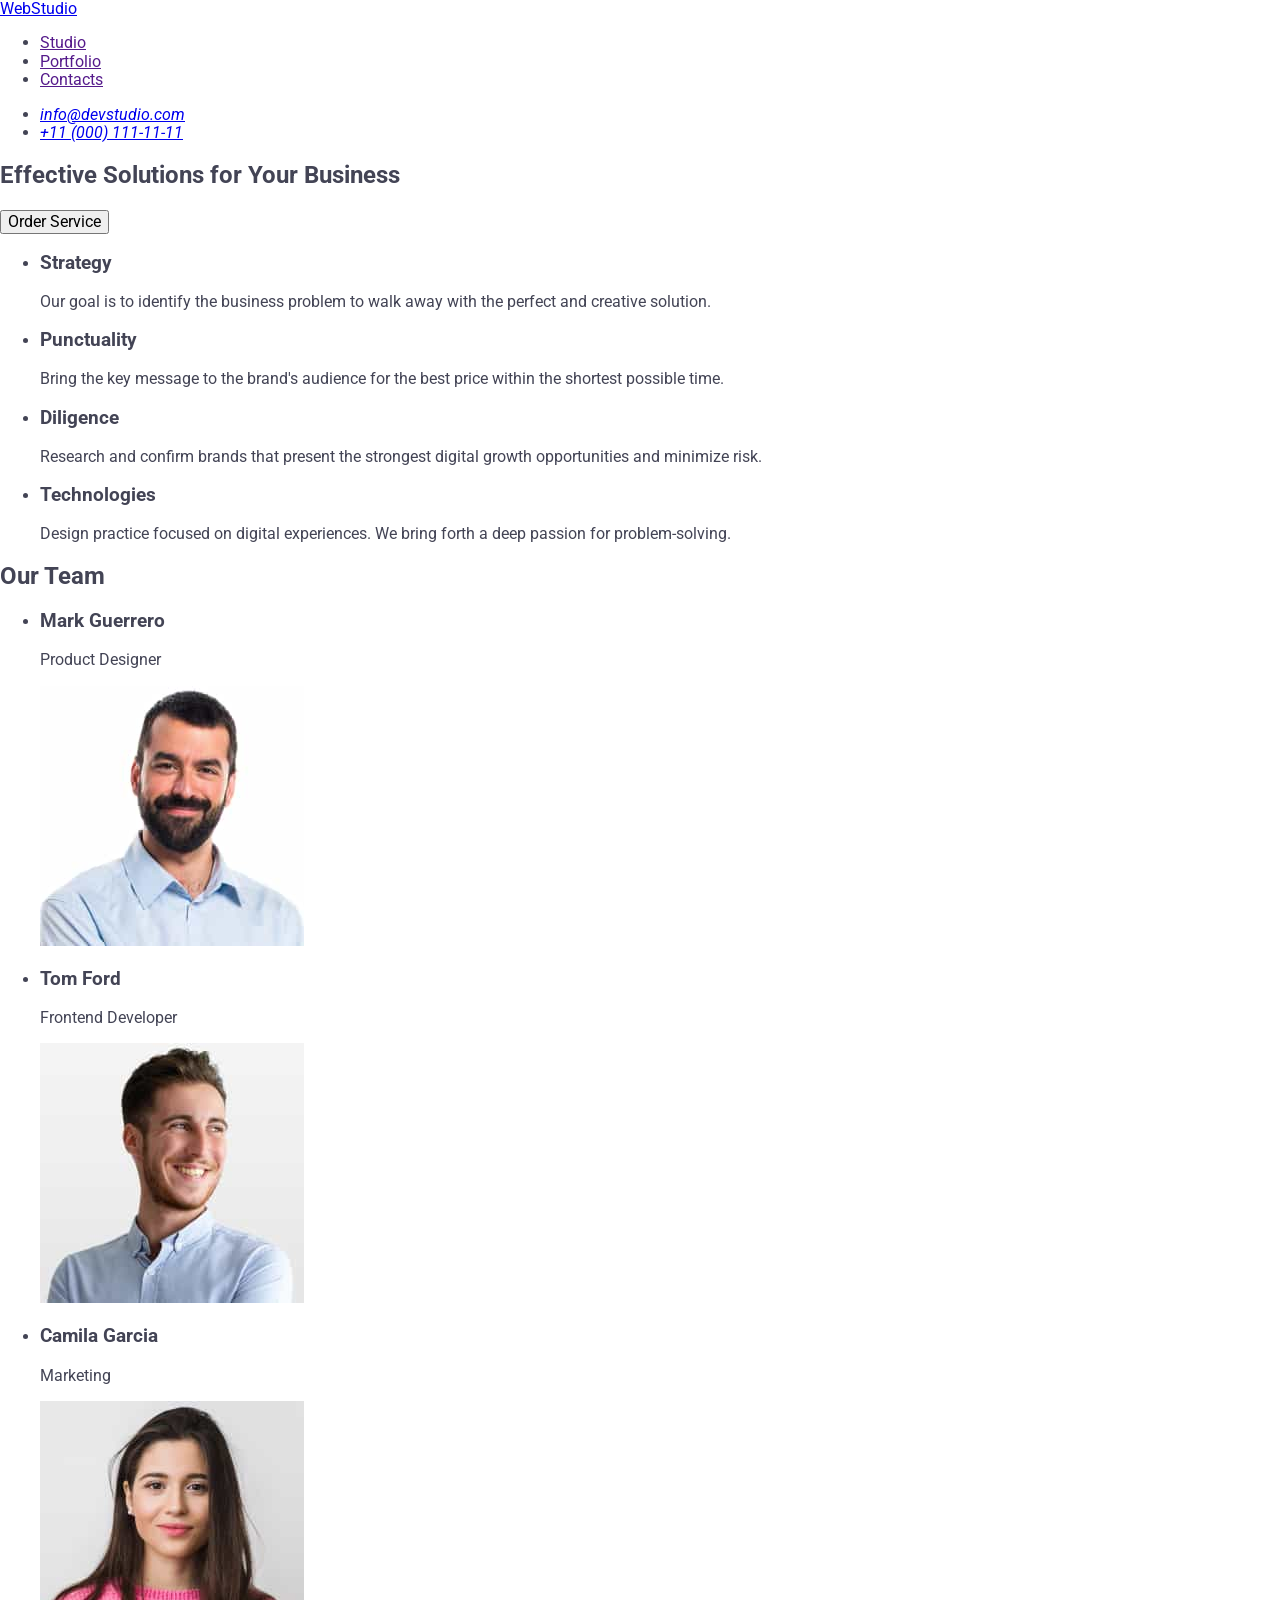
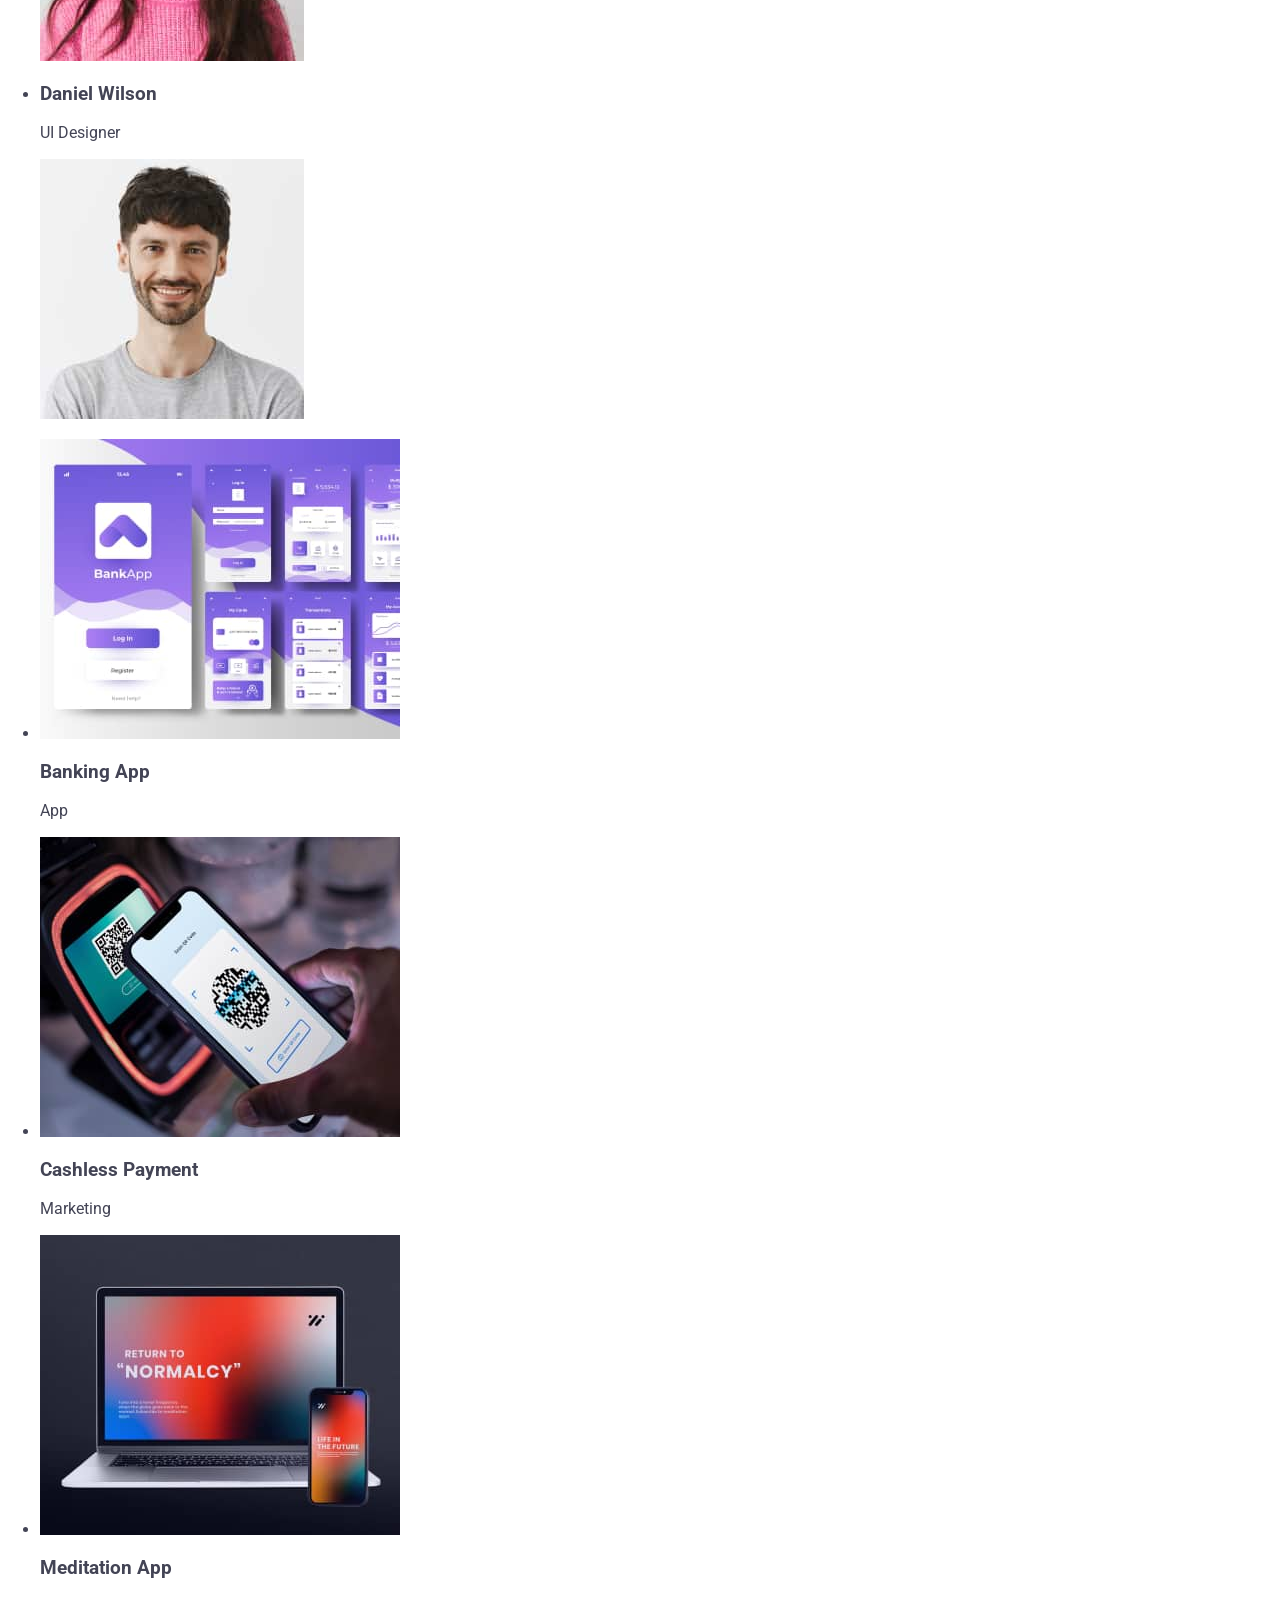
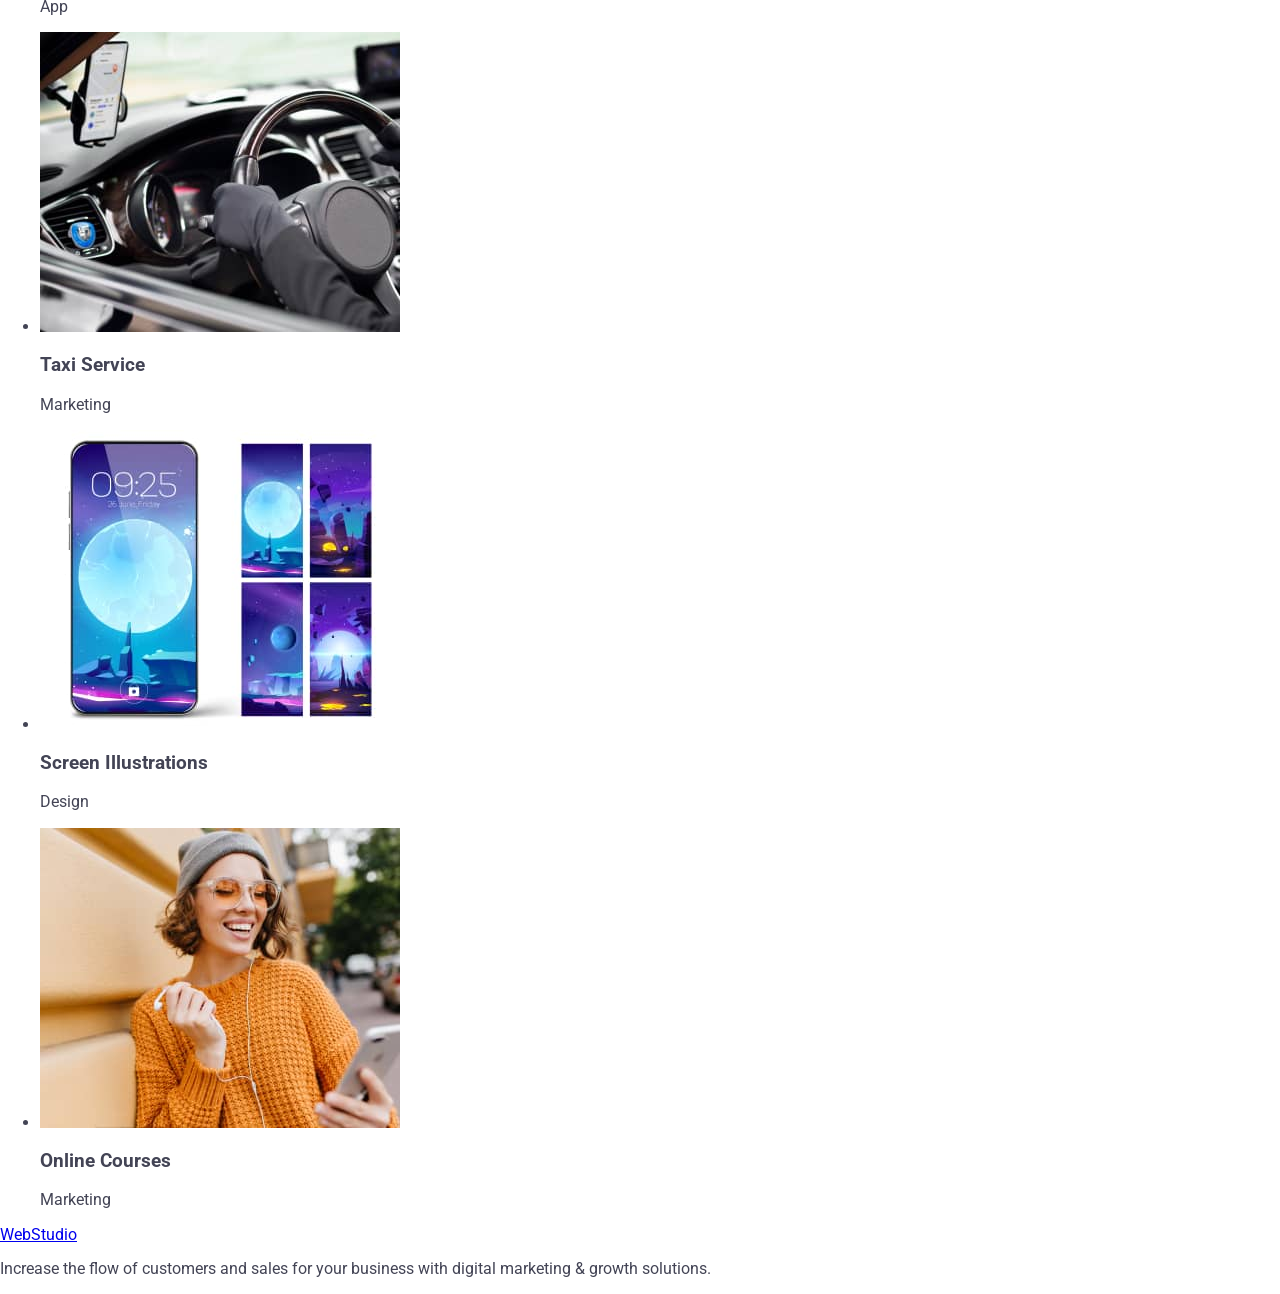
==== index.html @ 031cb02d "Styles in" ====
<!DOCTYPE html>
<html lang="en">
  <head>
    <meta charset="UTF-8" />
    <meta name="viewport" content="width=device-width, initial-scale=1.0" />
    <link
      rel="stylesheet"
      href="https://cdnjs.cloudflare.com/ajax/libs/modern-normalize/2.0.0/modern-normalize.css"
    />
    <link rel="stylesheet" href="./css/styles.css" />
    <link rel="preconnect" href="https://fonts.googleapis.com" />
    <link rel="preconnect" href="https://fonts.gstatic.com" crossorigin />
    <link
      href="https://fonts.googleapis.com/css2?family=Raleway:wght@700&family=Roboto:wght@400;500;700&display=swap"
      rel="stylesheet"
    />
    <title>Web Studio</title>
  </head>
  <body>
    <!-- Header -->
    <header class="page-header">
      <nav class="page-navigation">
        <a class="logo" href="./index.html"><span>Web</span>Studio </a>
        <ul class="header-list">
          <li class="header-list-item"><a href="">Studio</a></li>
          <li class="header-list-item"><a href="">Portfolio</a></li>
          <li class="header-list-item"><a href="">Contacts</a></li>
        </ul>
      </nav>

      <address class="page-address">
        <ul class="adddress-list">
          <li class="adddress-list-item">
            <a class="address-contacts" href="mailto:info@devstudio.com"
              >info@devstudio.com</a
            >
          </li>
          <li class="adddress-list-item">
            <a class="address-contacts" href="tel:+110001111111"
              >+11 (000) 111-11-11</a
            >
          </li>
        </ul>
      </address>
    </header>

    <main>
      <!-- Hero -->
      <section class="hero">
        <h1 class="hero-title title">Effective Solutions for Your Business</h1>
        <button class="hero-btn" type="button">Order Service</button>
      </section>

      <!-- Benefits -->
      <section class="benefits">
        <h2 class="benefits-title h2" hidden>Benefits</h2>
        <ul class="benefits-list">
          <li class="benefits-list-item">
            <h3 class="benefits-subtitle">Strategy</h3>
            <p class="benefits-text">
              Our goal is to identify the business problem to walk away with the
              perfect and creative solution.
            </p>
          </li>
          <li class="benefits-list-item">
            <h3 class="benefits-subtitle">Punctuality</h3>
            <p class="benefits-text">
              Bring the key message to the brand's audience for the best price
              within the shortest possible time.
            </p>
          </li>
          <li class="benefits-list-item">
            <h3 class="benefits-subtitle">Diligence</h3>
            <p class="benefits-text">
              Research and confirm brands that present the strongest digital
              growth opportunities and minimize risk.
            </p>
          </li>
          <li class="benefits-list-item">
            <h3 class="benefits-subtitle">Technologies</h3>
            <p class="benefits-text">
              Design practice focused on digital experiences. We bring forth a
              deep passion for problem-solving.
            </p>
          </li>
        </ul>
      </section>

      <!-- Our Team -->
      <section class="team">
        <h2 class="team-title h2">Our Team</h2>
        <ul class="team-list">
          <li class="team-list-item">
            <h3 class="team-subtitle">Mark Guerrero</h3>
            <p class="team-text">Product Designer</p>
            <img
              src="./images/mark.jpg"
              alt="Team Member Mark"
              width="264"
              height="260"
            />
          </li>
          <li class="team-list-item">
            <h3 class="team-subtitle">Tom Ford</h3>
            <p class="team-text">Frontend Developer</p>
            <img
              src="./images/tom.jpg"
              alt="Team Member Tom"
              width="264"
              height="260"
            />
          </li>
          <li class="team-list-item">
            <h3 class="team-subtitle">Camila Garcia</h3>
            <p class="team-text">Marketing</p>
            <img
              src="./images/camila.jpg"
              alt="Team Member Camila"
              width="264"
              height="260"
            />
          </li>
          <li class="team-list-item">
            <h3 class="team-subtitle">Daniel Wilson</h3>
            <p class="team-text">UI Designer</p>
            <img
              src="./images/daniel.jpg"
              alt="Team Member Daniel"
              width="264"
              height="260"
            />
          </li>
        </ul>
      </section>

      <!-- Portfolio -->
      <section class="portfolio">
        <ul class="portfolio-list">
          <li class="portfolio-list-item">
            <img
              src="./images/banking-app.jpg"
              alt="Interface of a banking App"
              width="360px"
              height="300px"
            />
            <h3 class="portfolio-subtitle">Banking App</h3>
            <p class="portfolio-text">App</p>
          </li>
          <li class="portfolio-list-item">
            <img
              src="./images/cashless-payment.jpg"
              alt="Cashless Payment Showcase"
              width="360px"
              height="300px"
            />
            <h3 class="portfolio-subtitle">Cashless Payment</h3>
            <p class="portfolio-text">Marketing</p>
          </li>
          <li class="portfolio-list-item">
            <img
              src="./images/meditation-app.jpg"
              alt="Laptop Running Meditation App"
              width="360px"
              height="300px"
            />
            <h3 class="portfolio-subtitle">Meditation App</h3>
            <p class="portfolio-text">App</p>
          </li>
          <li class="portfolio-list-item">
            <img
              src="./images/taxi-service.jpg"
              alt="Driver Using Taxi Service"
              width="360px"
              height="300px"
            />
            <h3 class="portfolio-subtitle">Taxi Service</h3>
            <p class="portfolio-text">Marketing</p>
          </li>
          <li class="portfolio-list-item">
            <img
              src="./images/screen-illu.jpg"
              alt="Showcase of 5 Screen Illustrations"
              width="360px"
              height="300px"
            />
            <h3 class="portfolio-subtitle">Screen Illustrations</h3>
            <p class="portfolio-text">Design</p>
          </li>
          <li class="portfolio-list-item">
            <img
              src="./images/online-lessons.jpg"
              alt="Woman Attending Online Lessons on the Street"
              width="360px"
              height="300px"
            />
            <h3 class="portfolio-subtitle">Online Courses</h3>
            <p class="portfolio-text">Marketing</p>
          </li>
        </ul>
      </section>
    </main>

    <footer class="page-footer">
      <a class="logo" href="./index.html"
        ><span class="logo-white">Web</span>Studio</a
      >
      <p class="footer-text">
        Increase the flow of customers and sales for your business with digital
        marketing & growth solutions.
      </p>
    </footer>
  </body>
</html>
---- css/styles.css ----
body {
font-family: 'Roboto', sans-serif;
color: #434455;
}|

ul {
list-style-type: none;
}
/* ====================== */
/* ===========HEADER=========== */
.page-header {
    background:  #FFF;
}
.page-navigation {
}
.logo {
}
.header-list {
}
.header-list-item {
}
.page-address {
}
.adddress-list {
}
.adddress-list-item {
}
.address-contacts {
}

/* ====================== */
/* ===========HERO=========== */

.hero {
}
.hero-title {
}
.title {
}
.hero-btn {
}
.benefits {
}
.benefits-title {
}
.h2 {
}
.benefits-list {
}
.benefits-list-item {
}
.benefits-subtitle {
}
.benefits-text {
}

/* ====================== */
/* ===========TEAM=========== */

.team {
}
.team-title {
}
.team-list {
}
.team-list-item {
}
.team-subtitle {
}
.team-text {
}

/* ====================== */
/* ===========PORTFOLIO=========== */

.portfolio {
}
.portfolio-list {
}
.portfolio-list-item {
}
.portfolio-subtitle {
}
.portfolio-text {
}

/* ====================== */
/* ===========FOOTER=========== */

.page-footer {
}
.logo-white {
}
.footer-text {
}

/* ====================== */
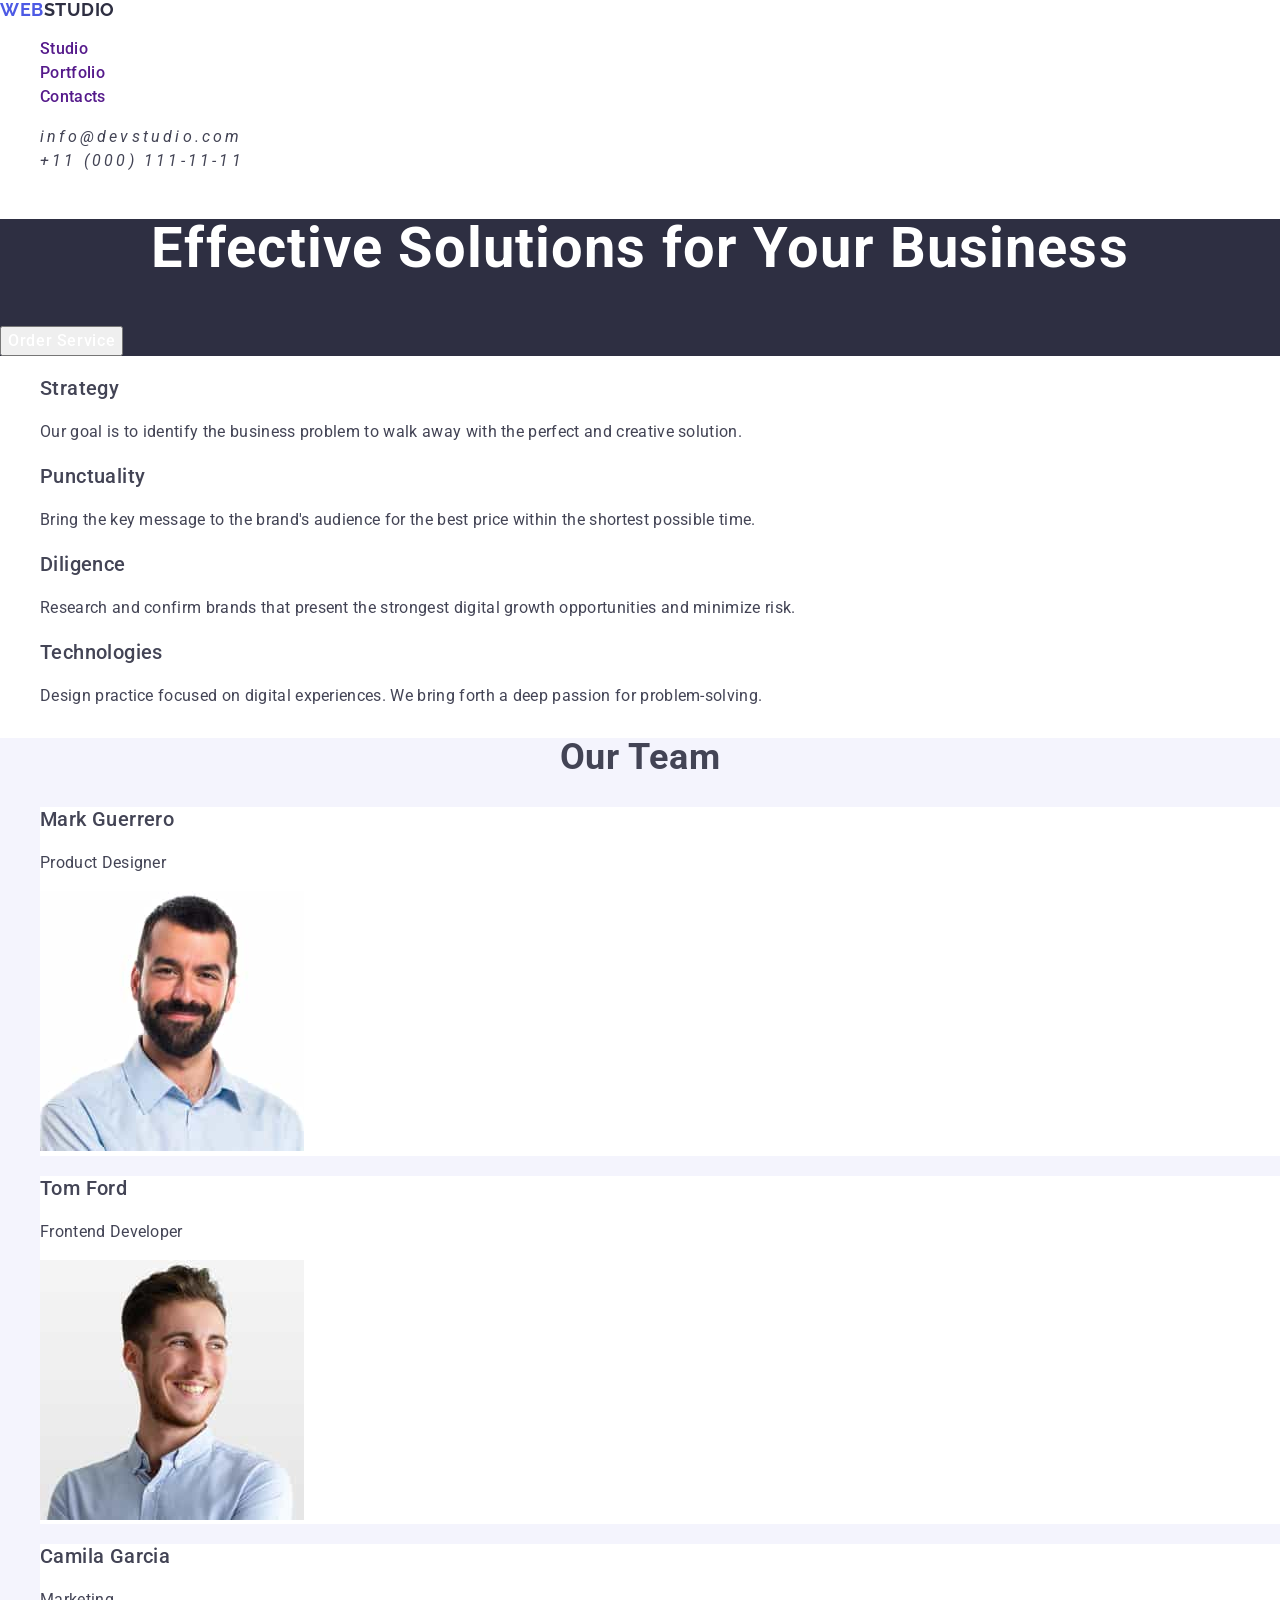
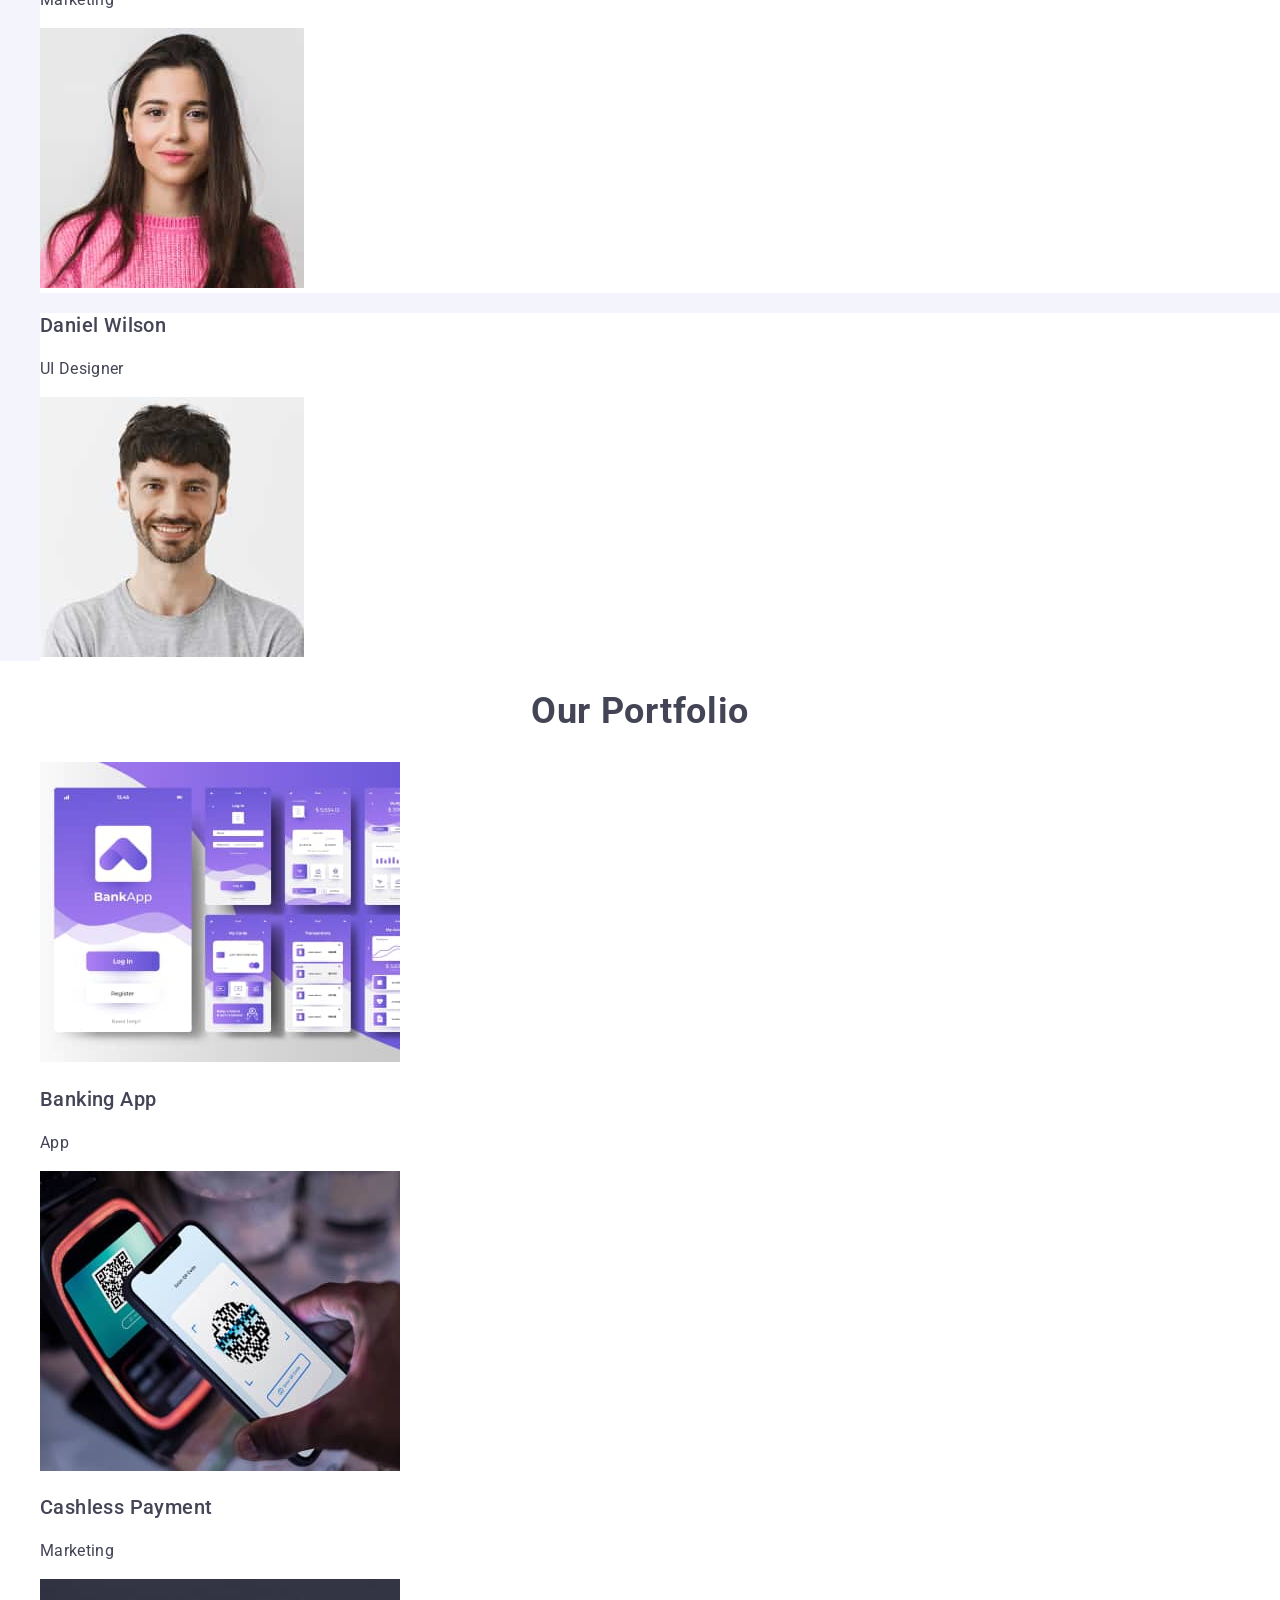
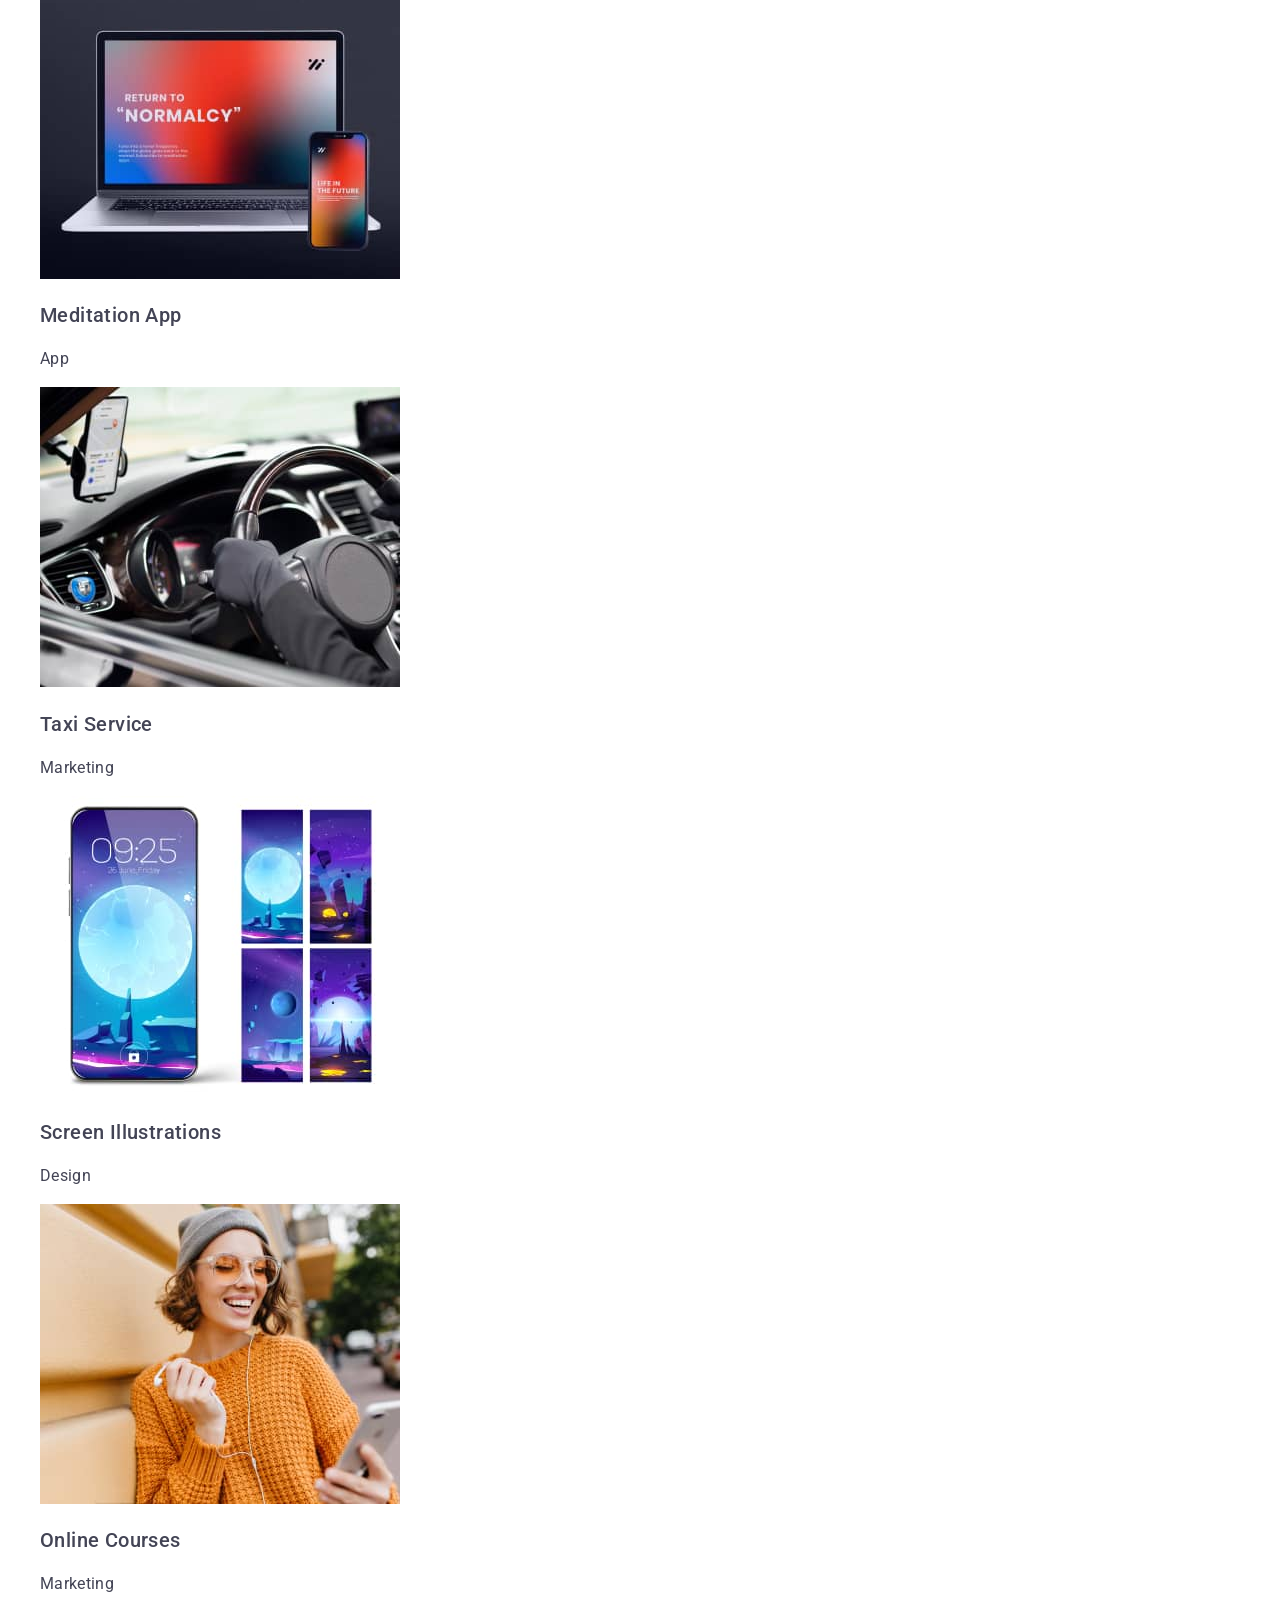
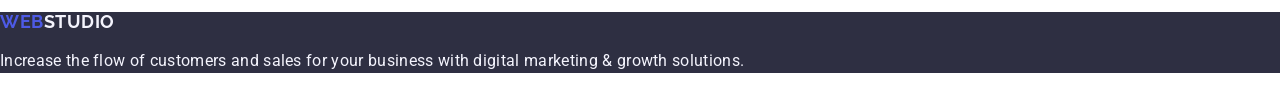
==== commit 0a39211e: "Initial Styles Done" ====
--- a/index.html
+++ b/index.html
@@ -20,7 +20,8 @@
     <!-- Header -->
     <header class="page-header">
       <nav class="page-navigation">
-        <a class="logo" href="./index.html"><span>Web</span>Studio </a>
+        <a class="logo" href="./index.html"
+          >Web<span class="logo-black">Studio</span>
         <ul class="header-list">
           <li class="header-list-item"><a href="">Studio</a></li>
           <li class="header-list-item"><a href="">Portfolio</a></li>
@@ -47,7 +48,7 @@
     <main>
       <!-- Hero -->
       <section class="hero">
-        <h1 class="hero-title title">Effective Solutions for Your Business</h1>
+        <h1 class="hero-title">Effective Solutions for Your Business</h1>
         <button class="hero-btn" type="button">Order Service</button>
       </section>
 
@@ -135,6 +136,7 @@
 
       <!-- Portfolio -->
       <section class="portfolio">
+        <h2 class="portfolio-title">Our Portfolio</h2>
         <ul class="portfolio-list">
           <li class="portfolio-list-item">
             <img
@@ -202,7 +204,7 @@
 
     <footer class="page-footer">
       <a class="logo" href="./index.html"
-        ><span class="logo-white">Web</span>Studio</a
+        >Web<span class="logo-white">Studio</span></a
       >
       <p class="footer-text">
         Increase the flow of customers and sales for your business with digital
--- a/css/styles.css
+++ b/css/styles.css
@@ -1,73 +1,163 @@
 body {
-font-family: 'Roboto', sans-serif;
-color: #434455;
-}|
+  font-family: "Roboto", sans-serif;
+  color: #434455;
+  background: #fff;
+}
 
 ul {
-list-style-type: none;
-}
+  list-style-type: none;
+}
+
+a {
+  text-decoration: none;
+}
+
 /* ====================== */
 /* ===========HEADER=========== */
 .page-header {
-    background:  #FFF;
 }
 .page-navigation {
 }
+
 .logo {
-}
+  color: #4d5ae5;
+  font-family: Raleway;
+  font-size: 18px;
+  font-weight: 700;
+  line-height: 1.16;
+  letter-spacing: 0.03em;
+  text-transform: uppercase;
+}
+
+.logo-black {
+  color: #2e2f42;
+}
+
 .header-list {
 }
+
 .header-list-item {
-}
+  font-size: 16px;
+  font-style: normal;
+  font-weight: 500;
+  line-height: 1.5;
+  letter-spacing: 0.02em;
+}
+
+.header-list-item:hover,
+.header-list-item:focus {
+  color: #404bbf;
+}
+
 .page-address {
 }
+
 .adddress-list {
 }
+
 .adddress-list-item {
 }
+
 .address-contacts {
+  color: #434455;
+  font-size: 16px;
+  line-height: 1.5;
+  letter-spacing: 0.2em;
+}
+
+.address-contacts:hover,
+.address-contacts:focus {
+  color: #404bbf;
 }
 
 /* ====================== */
 /* ===========HERO=========== */
 
 .hero {
-}
+  background: #2e2f42;
+}
+
 .hero-title {
-}
-.title {
-}
+  color: #fff;
+  text-align: center;
+  font-size: 56px;
+  font-weight: 700;
+  line-height: 1.07;
+  letter-spacing: 0.02em;
+}
+
 .hero-btn {
-}
+  color: #fff;
+  font-size: 16px;
+  font-weight: 500;
+  line-height: 1.5;
+  letter-spacing: 0.04em;
+}
+
 .benefits {
 }
+
 .benefits-title {
 }
+
 .h2 {
 }
+
 .benefits-list {
 }
+
 .benefits-list-item {
 }
+
 .benefits-subtitle {
-}
+  font-size: 20px;
+  font-weight: 500;
+  line-height: 1.2;
+  letter-spacing: 0.02em;
+}
+
 .benefits-text {
+  color: #434455;
+  font-size: 16px;
+  line-height: 1.5;
+  letter-spacing: 0.02em;
 }
 
 /* ====================== */
 /* ===========TEAM=========== */
 
 .team {
-}
+  background: #f4f4fd;
+}
+
 .team-title {
-}
+  text-align: center;
+  font-size: 36px;
+  font-weight: 700;
+  line-height: 1.11;
+  letter-spacing: 0.02em;
+  text-transform: capitalize;
+}
+
 .team-list {
 }
+
 .team-list-item {
-}
+  background: #fff;
+}
+
 .team-subtitle {
-}
+  font-size: 20px;
+  font-weight: 500;
+  line-height: 1.2;
+  letter-spacing: 0.02em;
+}
+
 .team-text {
+  color: #434455;
+  font-size: 16px;
+  line-height: 1.5;
+  letter-spacing: 0.02em;
 }
 
 /* ====================== */
@@ -75,23 +165,52 @@
 
 .portfolio {
 }
+
+.portfolio-title {
+  text-align: center;
+  font-size: 36px;
+  font-weight: 700;
+  line-height: 0.1.11;
+  letter-spacing: 0.02em;
+  text-transform: capitalize;
+}
+
 .portfolio-list {
 }
+
 .portfolio-list-item {
 }
+
 .portfolio-subtitle {
-}
+  font-size: 20px;
+  font-weight: 500;
+  line-height: 1.2;
+  letter-spacing: 0.02em;
+}
+
 .portfolio-text {
+  color: #434455;
+  font-size: 16px;
+  line-height: 1.5;
+  letter-spacing: 0.02em;
 }
 
 /* ====================== */
 /* ===========FOOTER=========== */
 
 .page-footer {
-}
+  background: #2e2f42;
+}
+
 .logo-white {
-}
+  color: #f4f4fd;
+}
+
 .footer-text {
-}
-
-/* ====================== */+  color: #f4f4fd;
+  font-size: 16px;
+  line-height: 1.5;
+  letter-spacing: 0.02em;
+}
+
+/* ====================== */
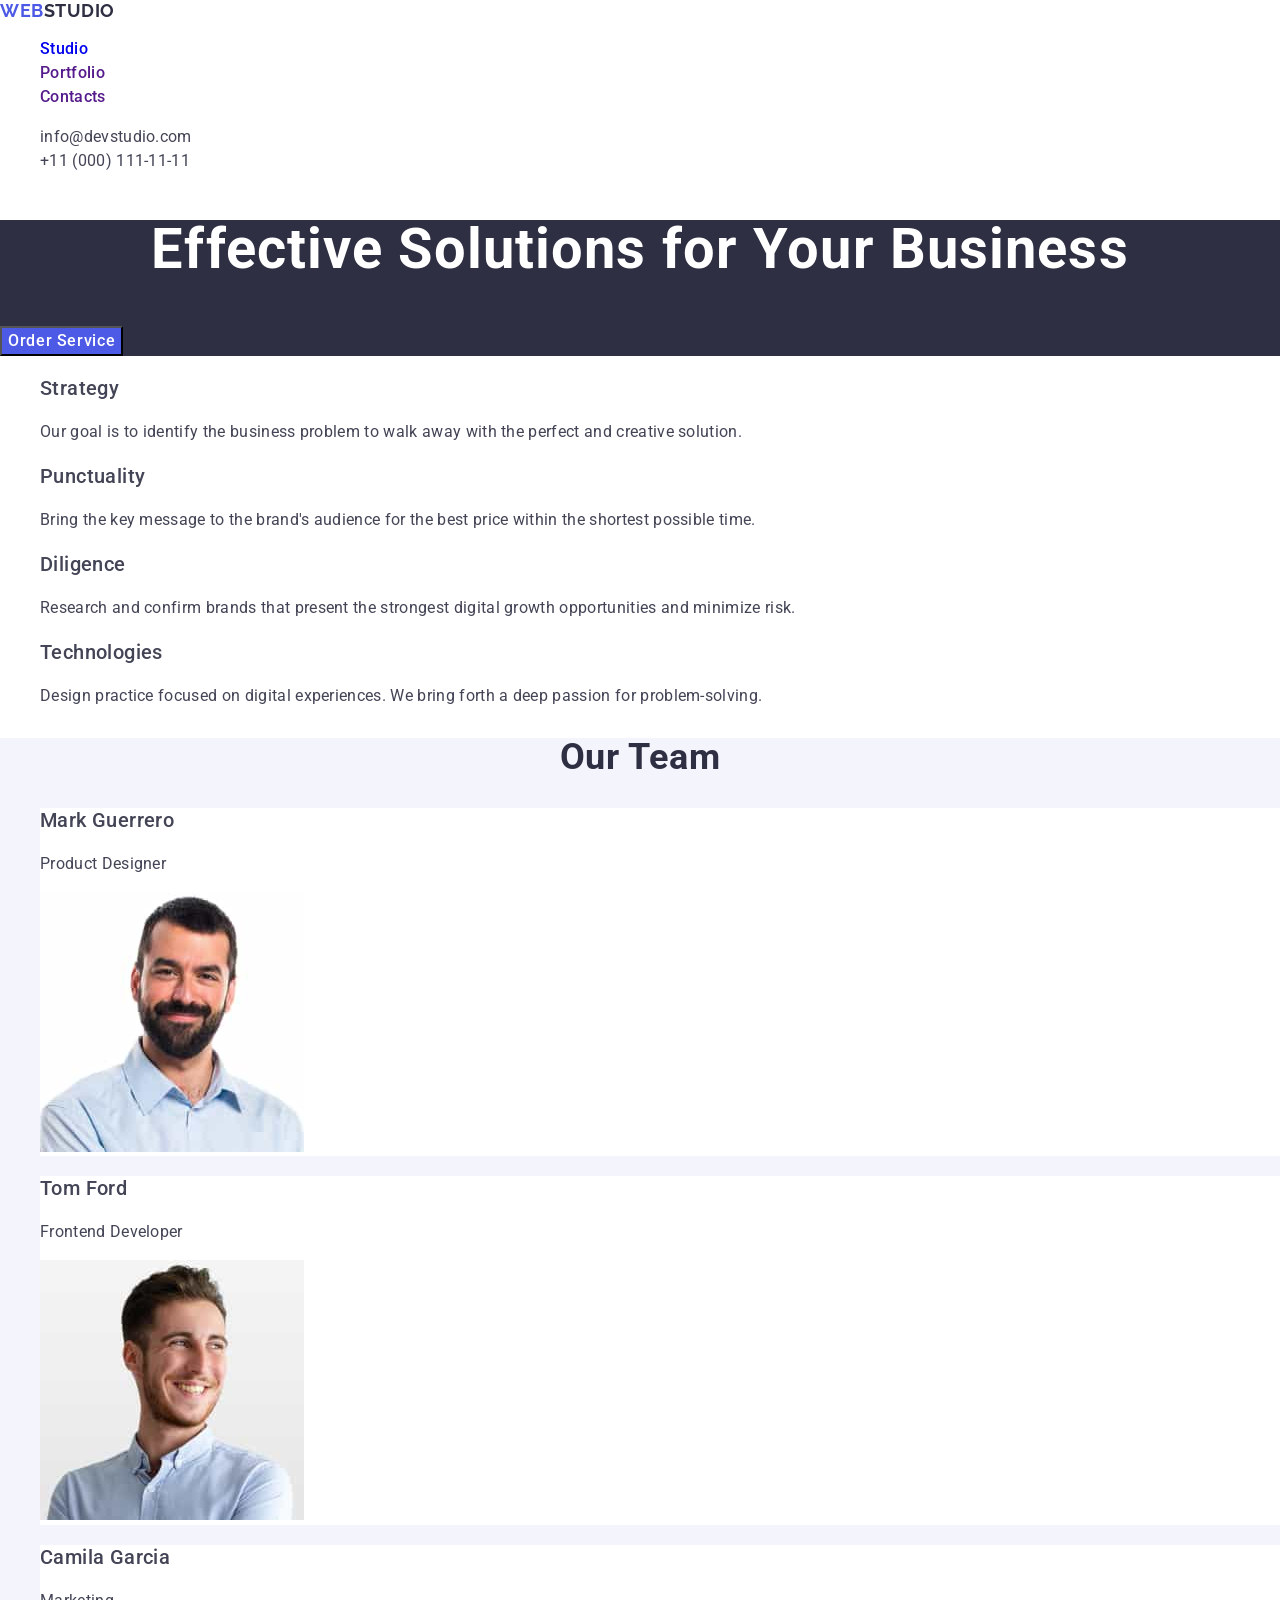
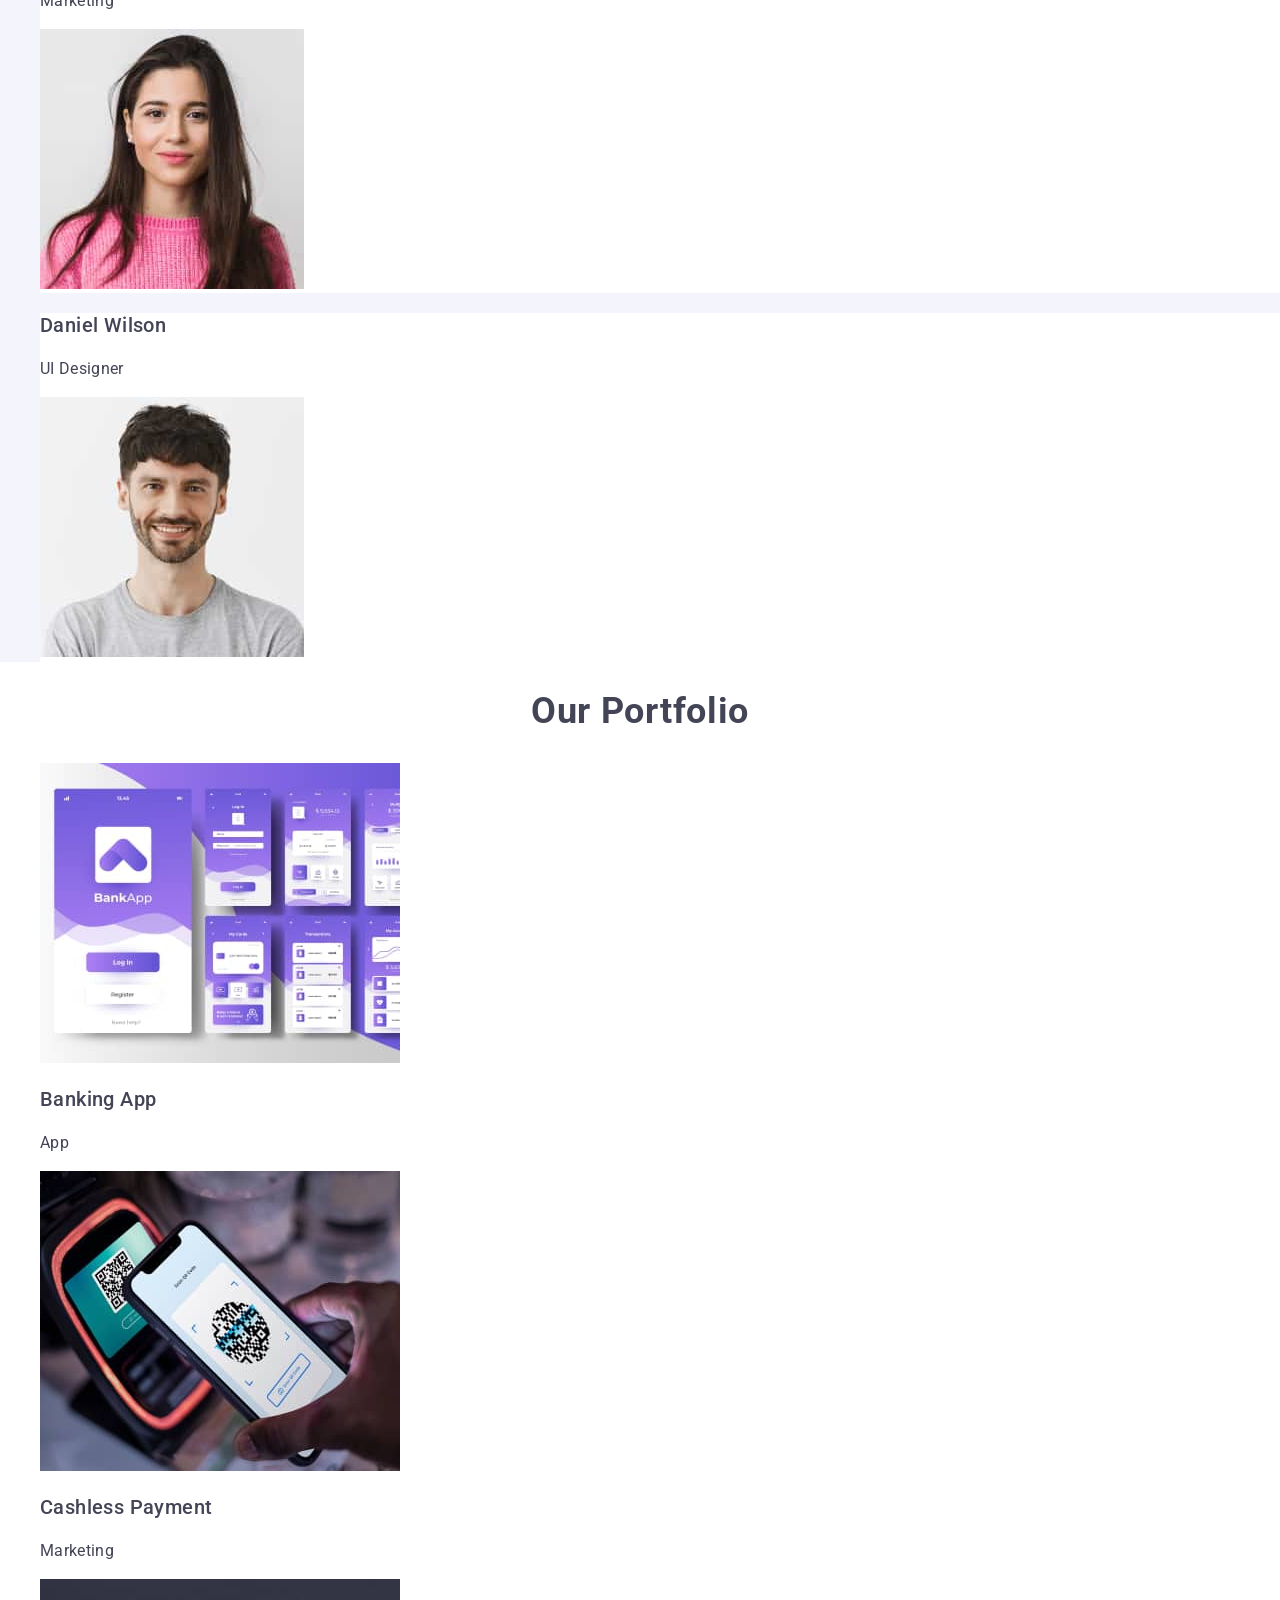
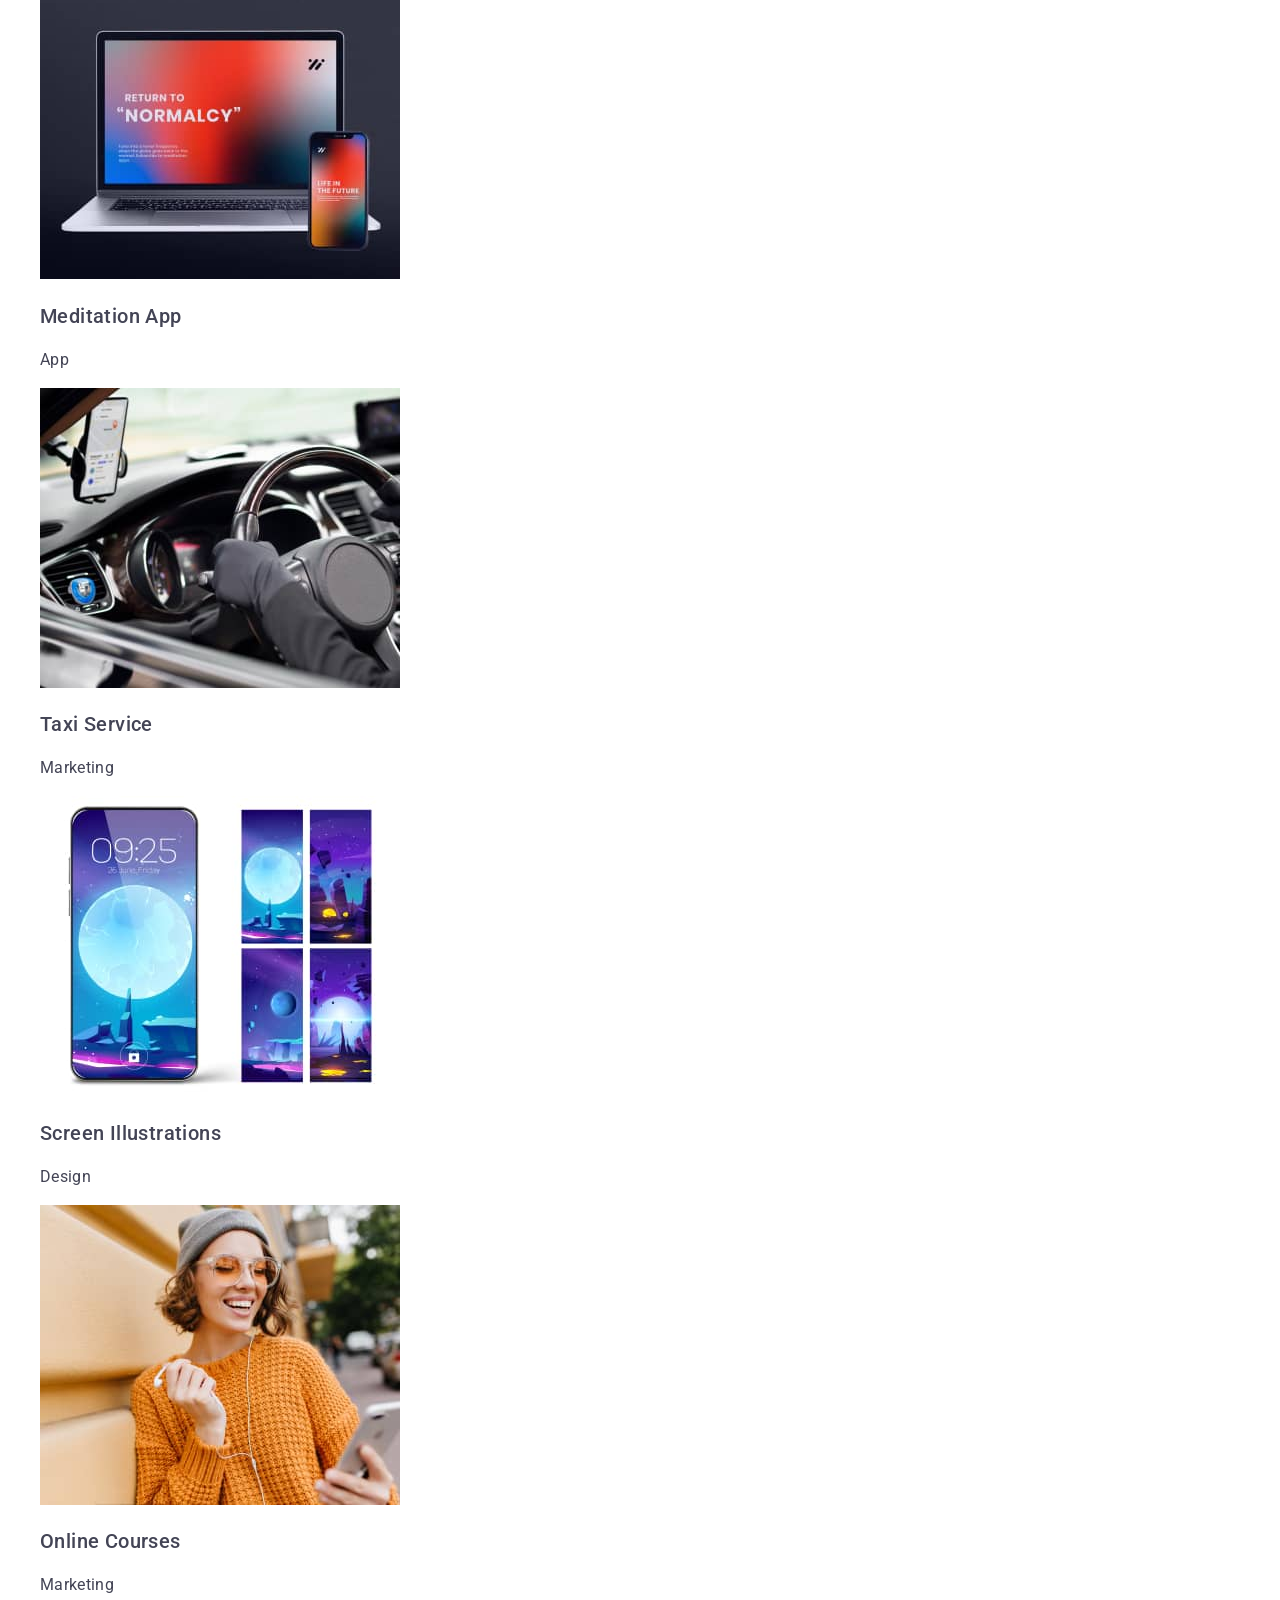
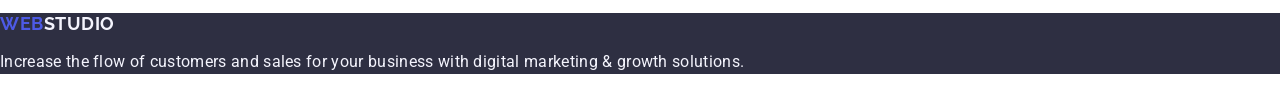
==== commit e8d351ae: "HotFix-1" ====
--- a/index.html
+++ b/index.html
@@ -3,10 +3,7 @@
   <head>
     <meta charset="UTF-8" />
     <meta name="viewport" content="width=device-width, initial-scale=1.0" />
-    <link
-      rel="stylesheet"
-      href="https://cdnjs.cloudflare.com/ajax/libs/modern-normalize/2.0.0/modern-normalize.css"
-    />
+    <link rel="stylesheet" href="https://cdn.jsdelivr.net/npm/modern-normalize@2.0.0/modern-normalize.min.css">
     <link rel="stylesheet" href="./css/styles.css" />
     <link rel="preconnect" href="https://fonts.googleapis.com" />
     <link rel="preconnect" href="https://fonts.gstatic.com" crossorigin />
@@ -23,7 +20,7 @@
         <a class="logo" href="./index.html"
           >Web<span class="logo-black">Studio</span>
         <ul class="header-list">
-          <li class="header-list-item"><a href="">Studio</a></li>
+          <li class="header-list-item"><a href="./index.html">Studio</a></li>
           <li class="header-list-item"><a href="">Portfolio</a></li>
           <li class="header-list-item"><a href="">Contacts</a></li>
         </ul>
@@ -54,7 +51,7 @@
 
       <!-- Benefits -->
       <section class="benefits">
-        <h2 class="benefits-title h2" hidden>Benefits</h2>
+        <h2 class="benefits-title" hidden>Benefits</h2>
         <ul class="benefits-list">
           <li class="benefits-list-item">
             <h3 class="benefits-subtitle">Strategy</h3>
@@ -89,7 +86,7 @@
 
       <!-- Our Team -->
       <section class="team">
-        <h2 class="team-title h2">Our Team</h2>
+        <h2 class="team-title">Our Team</h2>
         <ul class="team-list">
           <li class="team-list-item">
             <h3 class="team-subtitle">Mark Guerrero</h3>
@@ -142,8 +139,8 @@
             <img
               src="./images/banking-app.jpg"
               alt="Interface of a banking App"
-              width="360px"
-              height="300px"
+              width="360"
+              height="300"
             />
             <h3 class="portfolio-subtitle">Banking App</h3>
             <p class="portfolio-text">App</p>
@@ -152,8 +149,8 @@
             <img
               src="./images/cashless-payment.jpg"
               alt="Cashless Payment Showcase"
-              width="360px"
-              height="300px"
+              width="360"
+              height="300"
             />
             <h3 class="portfolio-subtitle">Cashless Payment</h3>
             <p class="portfolio-text">Marketing</p>
@@ -162,8 +159,8 @@
             <img
               src="./images/meditation-app.jpg"
               alt="Laptop Running Meditation App"
-              width="360px"
-              height="300px"
+              width="360"
+              height="300"
             />
             <h3 class="portfolio-subtitle">Meditation App</h3>
             <p class="portfolio-text">App</p>
@@ -172,8 +169,8 @@
             <img
               src="./images/taxi-service.jpg"
               alt="Driver Using Taxi Service"
-              width="360px"
-              height="300px"
+              width="360"
+              height="300"
             />
             <h3 class="portfolio-subtitle">Taxi Service</h3>
             <p class="portfolio-text">Marketing</p>
@@ -182,8 +179,8 @@
             <img
               src="./images/screen-illu.jpg"
               alt="Showcase of 5 Screen Illustrations"
-              width="360px"
-              height="300px"
+              width="360"
+              height="300"
             />
             <h3 class="portfolio-subtitle">Screen Illustrations</h3>
             <p class="portfolio-text">Design</p>
@@ -192,8 +189,8 @@
             <img
               src="./images/online-lessons.jpg"
               alt="Woman Attending Online Lessons on the Street"
-              width="360px"
-              height="300px"
+              width="360"
+              height="300"
             />
             <h3 class="portfolio-subtitle">Online Courses</h3>
             <p class="portfolio-text">Marketing</p>
--- a/css/styles.css
+++ b/css/styles.css
@@ -21,10 +21,10 @@
 
 .logo {
   color: #4d5ae5;
-  font-family: Raleway;
+  font-family: "Raleway", sans-serif;
   font-size: 18px;
   font-weight: 700;
-  line-height: 1.16;
+  line-height: 1.17;
   letter-spacing: 0.03em;
   text-transform: uppercase;
 }
@@ -38,7 +38,6 @@
 
 .header-list-item {
   font-size: 16px;
-  font-style: normal;
   font-weight: 500;
   line-height: 1.5;
   letter-spacing: 0.02em;
@@ -50,6 +49,7 @@
 }
 
 .page-address {
+  font-style: normal;
 }
 
 .adddress-list {
@@ -62,7 +62,7 @@
   color: #434455;
   font-size: 16px;
   line-height: 1.5;
-  letter-spacing: 0.2em;
+  letter-spacing: 0.02em;
 }
 
 .address-contacts:hover,
@@ -92,6 +92,13 @@
   font-weight: 500;
   line-height: 1.5;
   letter-spacing: 0.04em;
+  background-color: #4d5ae5;
+  cursor: pointer;
+}
+
+.hero-btn:hover,
+.hero-btn:focus {
+  color: #404bbf;
 }
 
 .benefits {
@@ -131,6 +138,7 @@
 }
 
 .team-title {
+  color: #2e2f42;
   text-align: center;
   font-size: 36px;
   font-weight: 700;
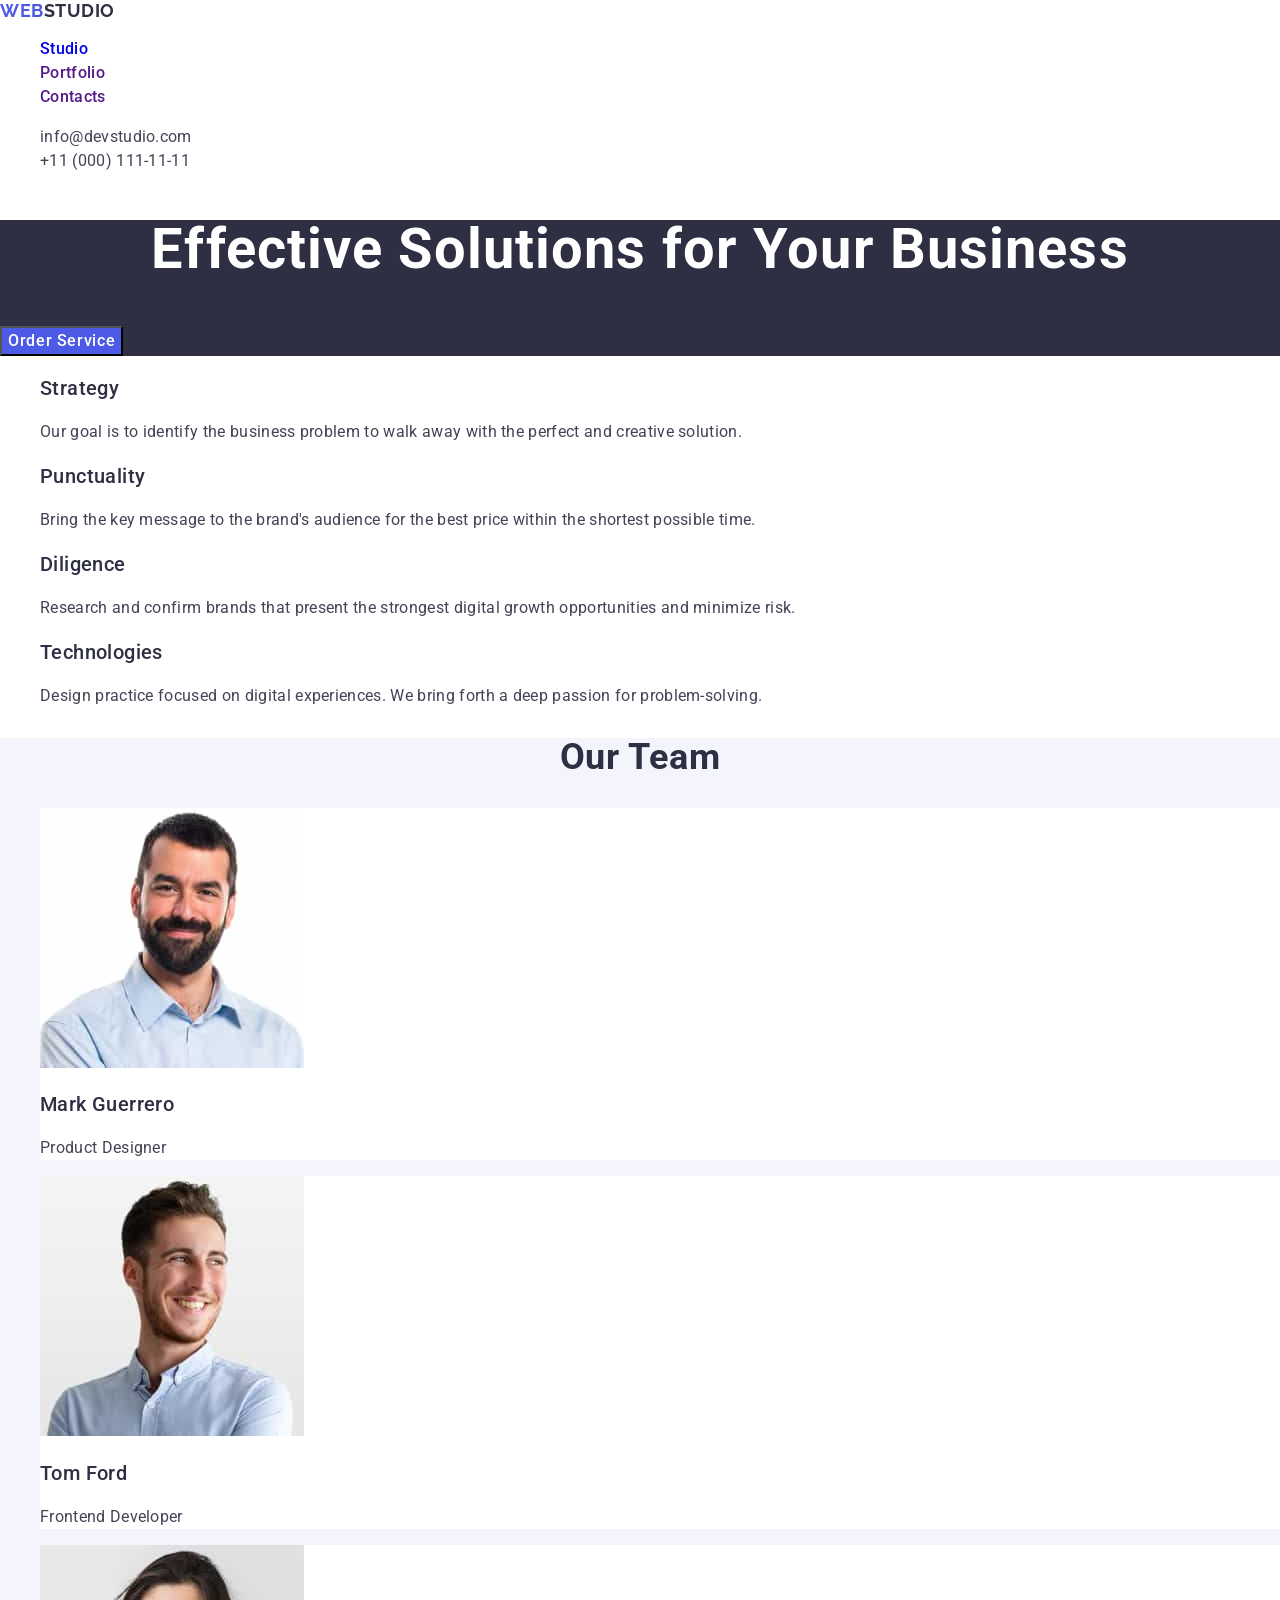
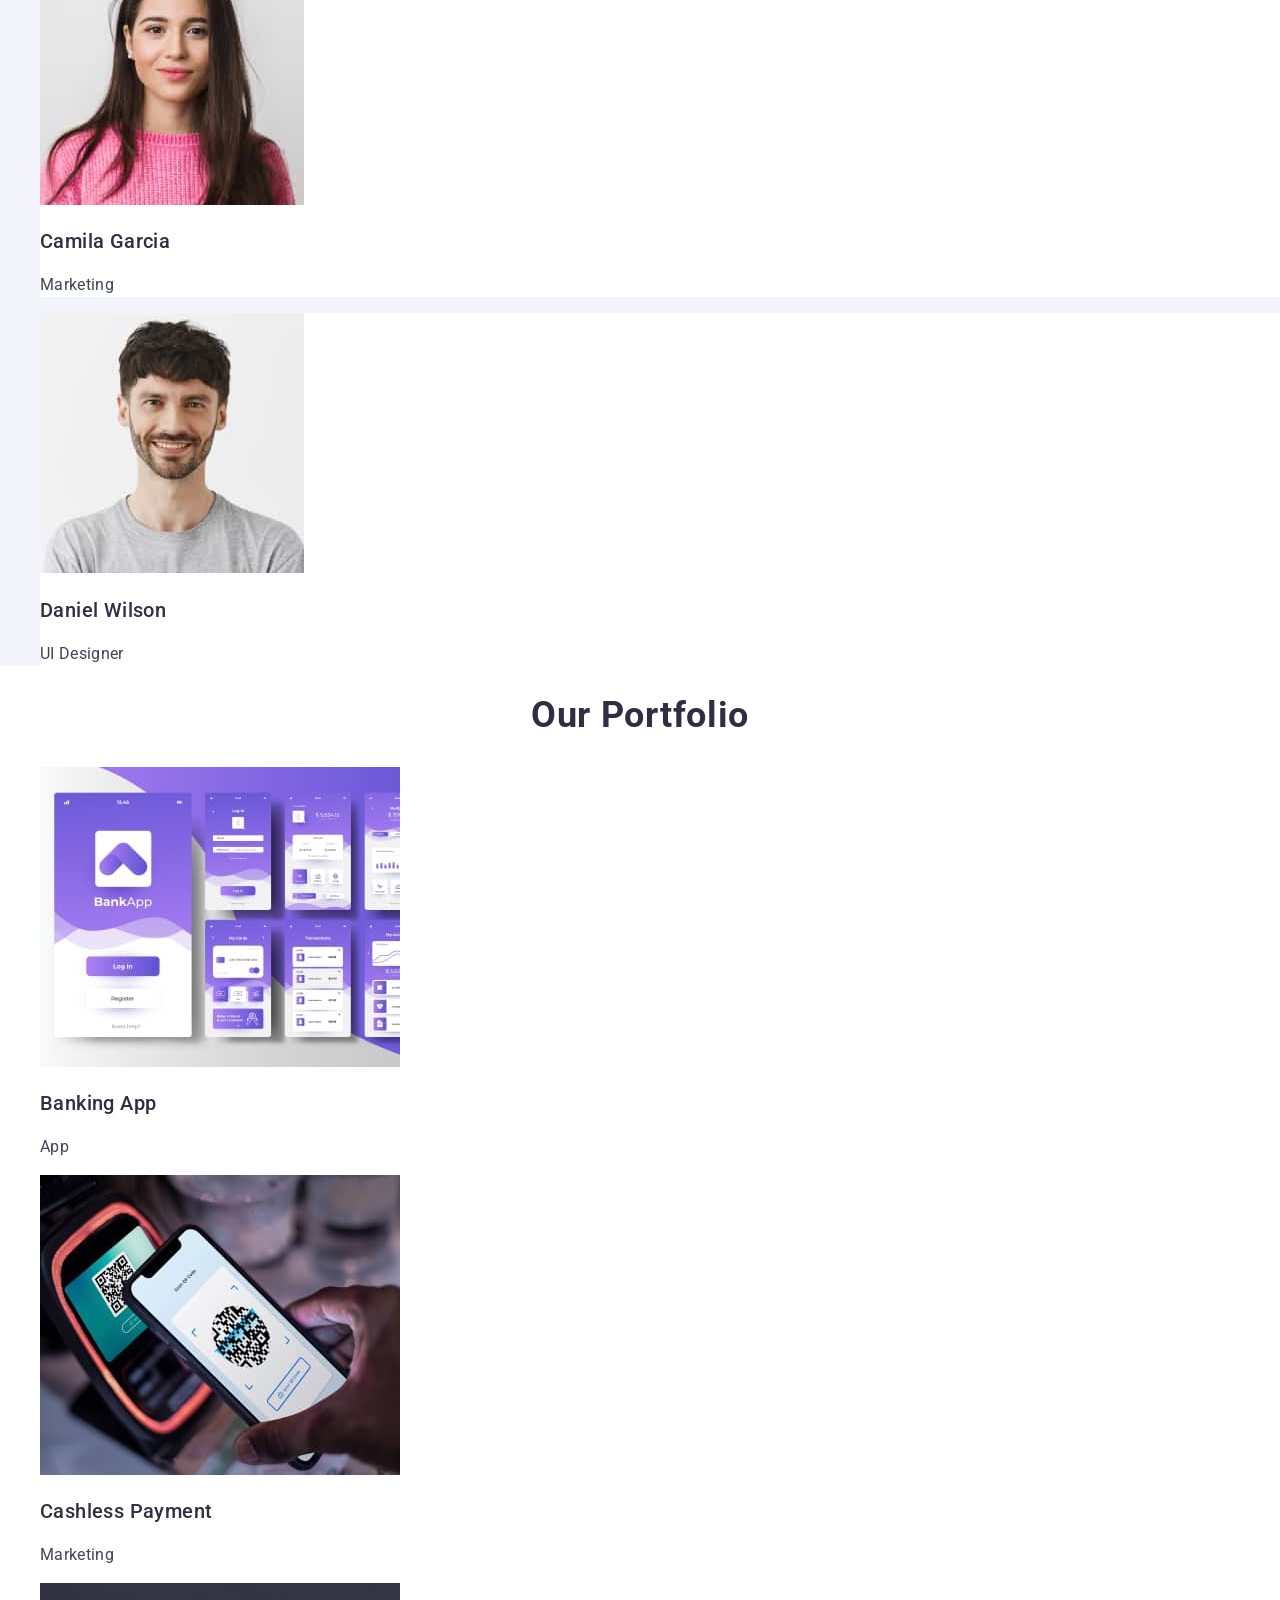
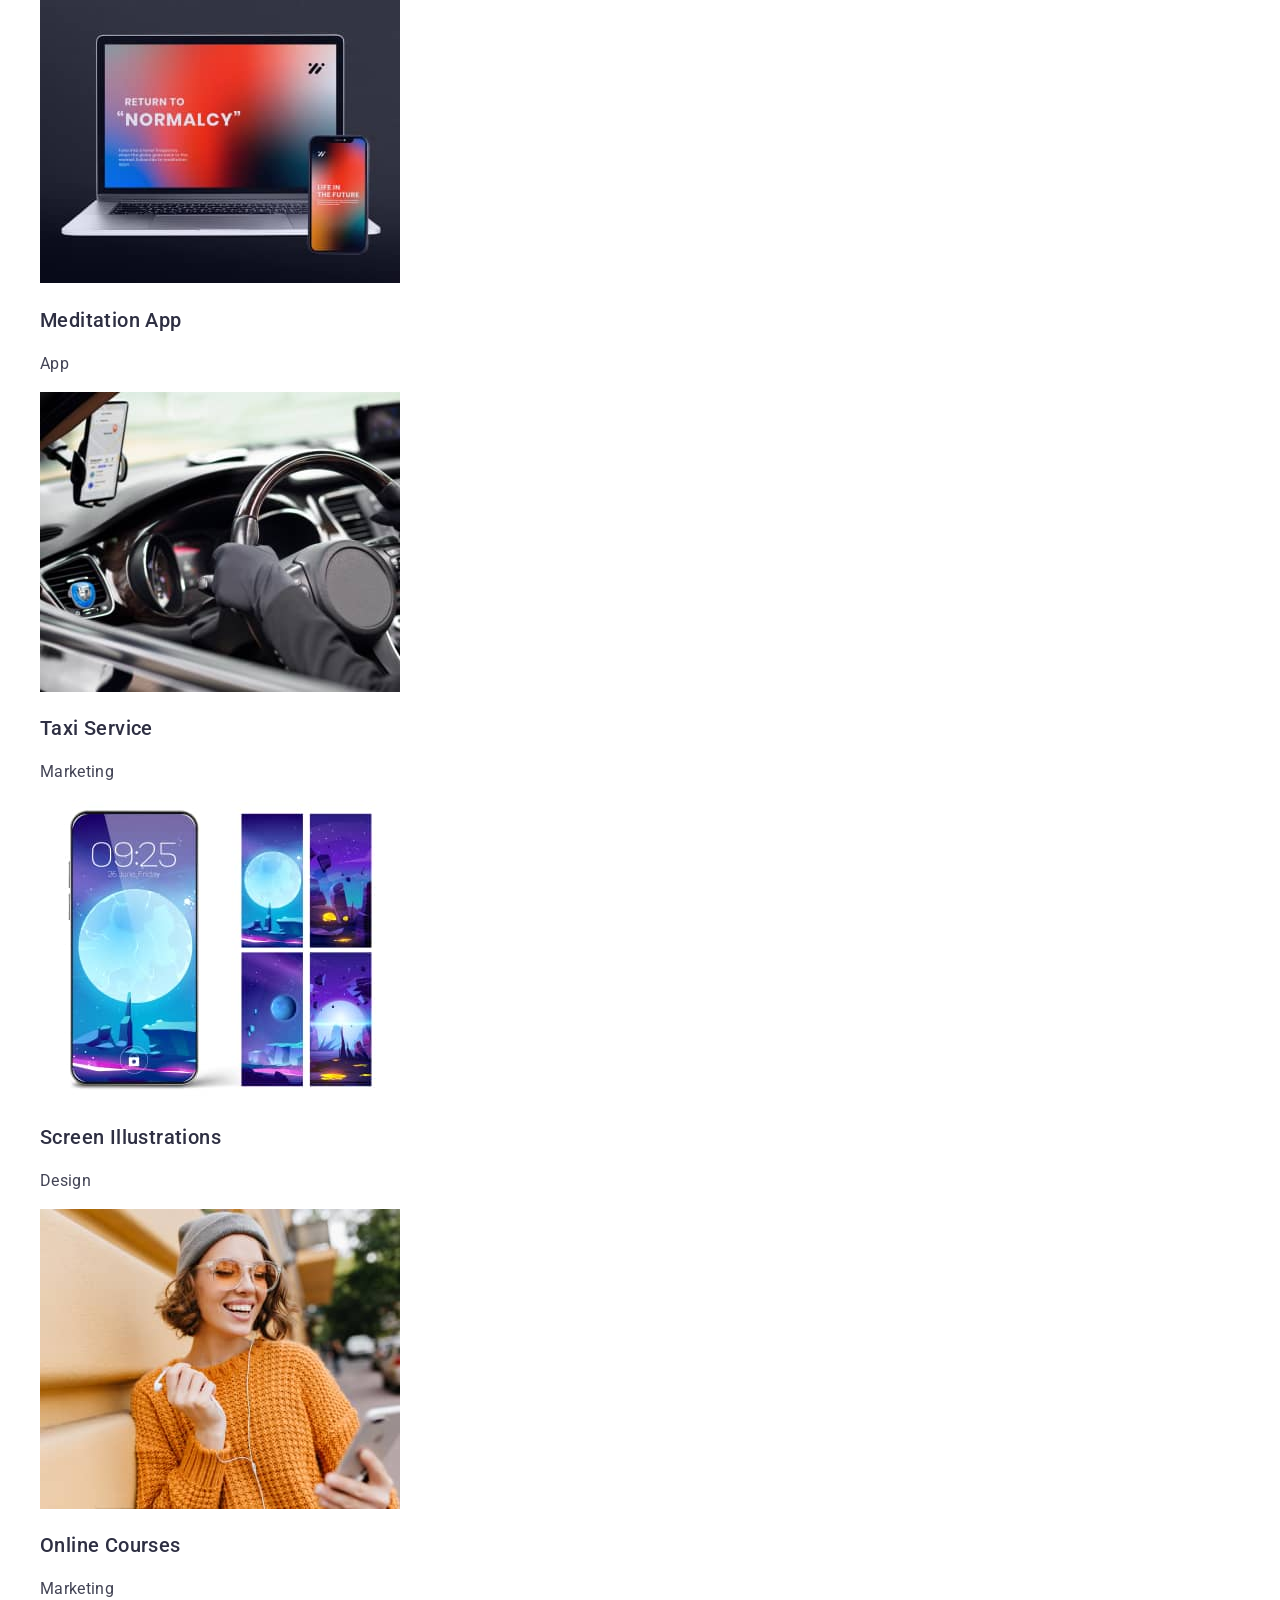
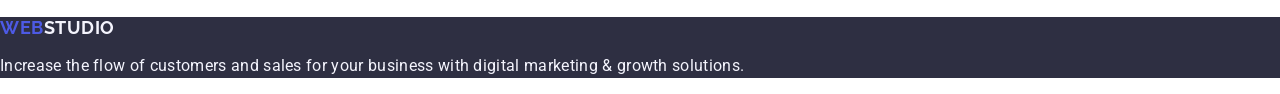
==== commit cfbefa0f: "HotFix2" ====
--- a/index.html
+++ b/index.html
@@ -89,44 +89,44 @@
         <h2 class="team-title">Our Team</h2>
         <ul class="team-list">
           <li class="team-list-item">
+            <img
+              src="./images/mark.jpg"
+              alt="Team Member Mark"
+              width="264"
+              height="260"
+            />
             <h3 class="team-subtitle">Mark Guerrero</h3>
             <p class="team-text">Product Designer</p>
-            <img
-              src="./images/mark.jpg"
-              alt="Team Member Mark"
-              width="264"
-              height="260"
-            />
-          </li>
-          <li class="team-list-item">
+          </li>
+          <li class="team-list-item">
+            <img
+              src="./images/tom.jpg"
+              alt="Team Member Tom"
+              width="264"
+              height="260"
+            />
             <h3 class="team-subtitle">Tom Ford</h3>
             <p class="team-text">Frontend Developer</p>
-            <img
-              src="./images/tom.jpg"
-              alt="Team Member Tom"
-              width="264"
-              height="260"
-            />
-          </li>
-          <li class="team-list-item">
+          </li>
+          <li class="team-list-item">
+            <img
+              src="./images/camila.jpg"
+              alt="Team Member Camila"
+              width="264"
+              height="260"
+            />
             <h3 class="team-subtitle">Camila Garcia</h3>
             <p class="team-text">Marketing</p>
-            <img
-              src="./images/camila.jpg"
-              alt="Team Member Camila"
-              width="264"
-              height="260"
-            />
-          </li>
-          <li class="team-list-item">
+          </li>
+          <li class="team-list-item">
+            <img
+              src="./images/daniel.jpg"
+              alt="Team Member Daniel"
+              width="264"
+              height="260"
+            />
             <h3 class="team-subtitle">Daniel Wilson</h3>
             <p class="team-text">UI Designer</p>
-            <img
-              src="./images/daniel.jpg"
-              alt="Team Member Daniel"
-              width="264"
-              height="260"
-            />
           </li>
         </ul>
       </section>
--- a/css/styles.css
+++ b/css/styles.css
@@ -10,6 +10,11 @@
 
 a {
   text-decoration: none;
+}
+
+h2,
+h3 {
+  color: #2e2f42;
 }
 
 /* ====================== */
@@ -98,7 +103,7 @@
 
 .hero-btn:hover,
 .hero-btn:focus {
-  color: #404bbf;
+  background-color: #404bbf;
 }
 
 .benefits {
@@ -117,6 +122,7 @@
 }
 
 .benefits-subtitle {
+  color: #2e2f42;
   font-size: 20px;
   font-weight: 500;
   line-height: 1.2;
